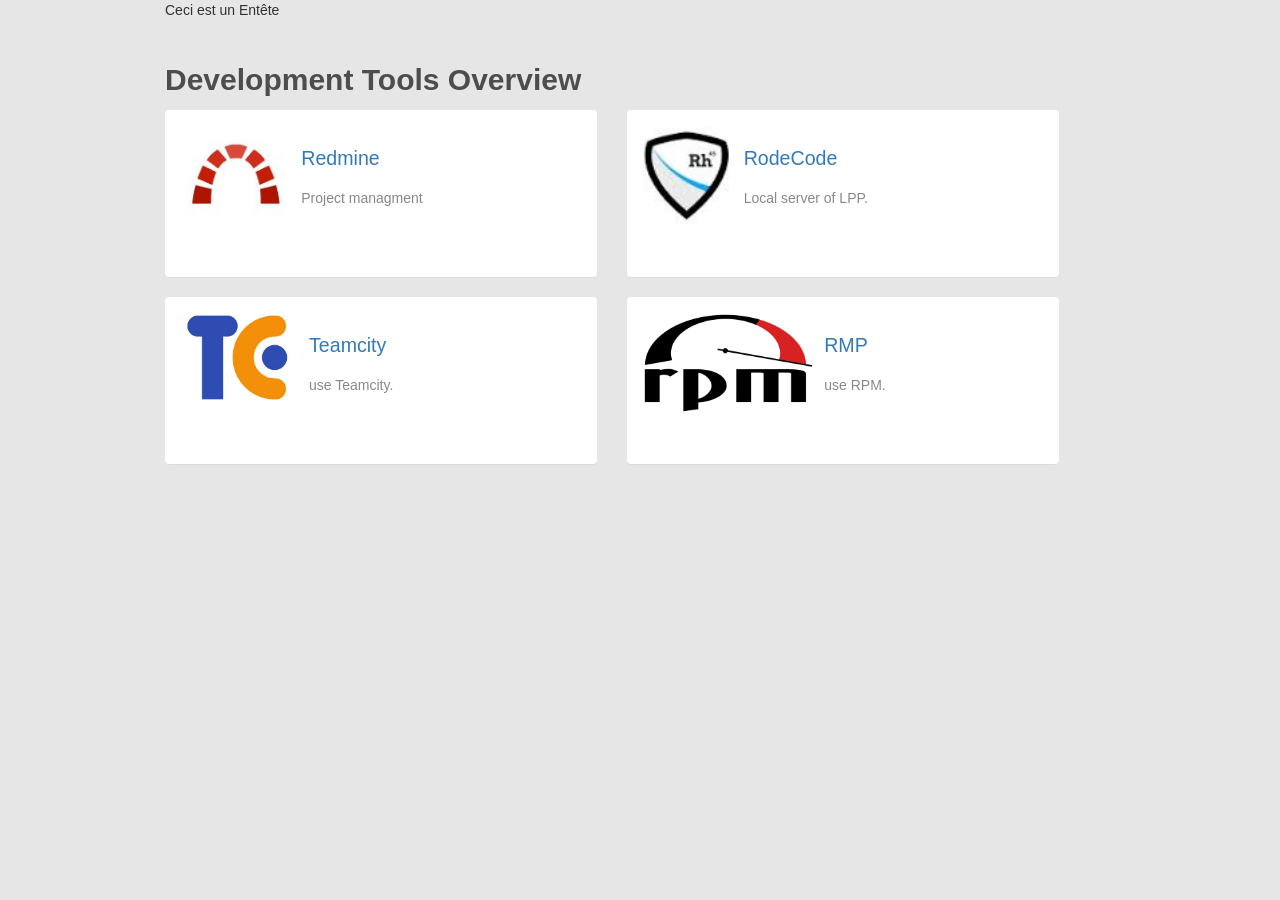
==== hml5/index.html @ b0c160ea "Add index.html and bootstrap css" ====
<!DOCTYPE html>

<html>

<head>

  <meta charset="utf-8">
  <meta http-equiv="X-UA-Compatible" content="IE=edge">
  <meta name="viewport" content="width=device-width, initial-scale=1">
  <link href="main.css" rel="stylesheet" media="screen, print">
  
  <link rel="stylesheet" href="static/bootstrap/css/bootstrap.css">

  <!-- HTML5 Shim and Respond.js IE8 support of HTML5 elements and media queries -->
  <!-- WARNING: Respond.js doesn't work if you view the page via file:// -->
  <!--[if lt IE 9]>
    <script src="https://oss.maxcdn.com/html5shiv/3.7.2/html5shiv.min.js"></script>
    <script src="https://oss.maxcdn.com/respond/1.4.2/respond.min.js"></script>
  <![endif]-->

  <title>Get tools &mdash; LPP Developer Portal</title>
</head>


<body>


  <div class="container">

    <header class="row">
      <div class="col-lg-12">
        Ceci est un Entête
      </div>
    </header>


    <div class="section-content">


      <div class="row">
        <div class="col-lg-12">
          <h2> Development Tools Overview </h2>
        </div>


        <div class="col-sm-6">
          <a class="panel-link" href="https://hephaistos.lpp.polytechnique.fr/redmine">
            <div class="panel panel-default">
              <div class="panel-body">
                <div class="media">
                  <div class="media-left">
                    <img style="height:100px" src="img/Redmine.jpeg">
                  </div>
                  <div class="media-body">
                    <h3>
                      Redmine
                    </h3>
                    <p>Project managment</p>
                  </div>
                </div>
              </div>
            </div>
          </a>
        </div>

        <div class="col-sm-6">
          <a class="panel-link" href="https://hephaistos.lpp.polytechnique.fr/rhodecode">
            <div class="panel panel-default">
              <div class="panel-body">
                <div class="media">
                  <div class="media-left">
                    <img style="height:100px" src="img/rhodecode.jpeg">
                  </div>
                  <div class="media-body">
                    <h3>
                      RodeCode
                    </h3>
                    <p>Local server of LPP.</p>
                  </div>
                </div>
              </div>
            </div>
          </a>
        </div>

        <div class="col-sm-6">
          <a class="panel-link" href="https://hephaistos.lpp.polytechnique.fr/teamcity">
            <div class="panel panel-default">
              <div class="panel-body">
                <div class="media">
                  <div class="media-left">
                    <img style="height:100px" src="img/Teamcity.jpeg">
                  </div>
                  <div class="media-body">
                    <h3>
                      Teamcity
                    </h3>
                    <p>use Teamcity. </p>
                  </div>
                </div>
              </div>
            </div>
          </a>
        </div>

        <div class="col-sm-6">
          <a class="panel-link" href="https://hephaistos.lpp.polytechnique.fr/repositories/Fedora">
            <div class="panel panel-default">
              <div class="panel-body">
                <div class="media">
                  <div class="media-left">
                    <img style="height:100px" src="img/rpm.png">
                  </div>
                  <div class="media-body">
                    <h3>
                      RMP
                    </h3>
                    <p>use RPM. </p>
                  </div>
                </div>
              </div>
            </div>
          </a>
        </div>



      </div>
    </div>
  </div>

</body>

</html>
---- hml5/main.css ----
/**
 * Basic styling
 */
body {
  font-family: "Open Sans", Helvetica, Arial, sans-serif;
  font-size: 18px;
  line-height: 1.5;
  font-weight: 300;
  color: #111;
  background-color: #fdfdfd;
  -webkit-text-size-adjust: 100%; }

/**
 * Set `margin-bottom` to maintain vertical rhythm
 */
h1, h2, h3, h4, h5, h6,
p, blockquote, pre,
ul, ol, dl, figure,
.highlight {
  margin-bottom: 15px; }


.media-body, .media-left, .media-right {
    display: table-cell;
    vertical-align: top;
}

.media-left, .media > .pull-left {
    padding-right: 10px;
}

.row {
    height: 100%;
}

.col-sm-1, .col-sm-10, .col-sm-11, .col-sm-12, .col-sm-2, .col-sm-3, .col-sm-4, .col-sm-5, .col-sm-6, .col-sm-7, .col-sm-8, .col-sm-9 {
    float: left;
    width: 45%;
}

.col-lg-1, .col-lg-10, .col-lg-11, .col-lg-12, .col-lg-2, .col-lg-3, .col-lg-4, .col-lg-5, .col-lg-6, .col-lg-7, .col-lg-8, .col-lg-9, .col-md-1, .col-md-10, .col-md-11, .col-md-12, .col-md-2, .col-md-3, .col-md-4, .col-md-5, .col-md-6, .col-md-7, .col-md-8, .col-md-9, .col-sm-1, .col-sm-10, .col-sm-11, .col-sm-12, .col-sm-2, .col-sm-3, .col-sm-4, .col-sm-5, .col-sm-6, .col-sm-7, .col-sm-8, .col-sm-9, .col-xs-1, .col-xs-10, .col-xs-11, .col-xs-12, .col-xs-2, .col-xs-3, .col-xs-4, .col-xs-5, .col-xs-6, .col-xs-7, .col-xs-8, .col-xs-9 {
    position: relative;
    min-height: 1px;
    padding-right: 15px;
    padding-left: 15px;

}
/**
 * Images
 */
/*img {
 *    max-width: 100%;
 *    vertical-align: middle;
 * }
*/
/**
 * Figures
 */
figure > img {
  display: block; }

figcaption {
  font-size: 15.75px; }

/**
 * Lists
 */
ul, ol {
  margin-left: 30px; }

li > ul,
li > ol {
  margin-bottom: 0; }

/**
 * Headings
 */
h1, h2, h3, h4, h5, h6 {
  font-weight: 300; }

/**
 * Links
 */
a {
  color: #2a7ae2;
  text-decoration: none; }
  a:visited {
    color: #1756a9; }
  a:hover {
    color: #111;
    text-decoration: underline; }

/**
 * Blockquotes
 */
blockquote {
  color: #828282;
  border-left: 4px solid #e8e8e8;
  padding-left: 15px;
  font-size: 18px;
  letter-spacing: -1px;
  font-style: italic; }
  blockquote > :last-child {
    margin-bottom: 0; }

/**
 * Code formatting
 */
pre,
code {
  font-size: 15px;
  border: 1px solid #e8e8e8;
  border-radius: 3px;
  background-color: #eef; }

code {
  padding: 1px 5px; }

pre {
  padding: 8px 12px;
  overflow-x: scroll; }
  pre > code {
    border: 0;
    padding-right: 0;
    padding-left: 0; }

/**
 * Wrapper
 */
.wrapper {
  max-width: -webkit-calc(800px - (30px * 2));
  max-width: calc(800px - (30px * 2));
  margin-right: auto;
  margin-left: auto;
  padding-right: 30px;
  padding-left: 30px; }
  @media screen and (max-width: 800px) {
    .wrapper {
      max-width: -webkit-calc(800px - (30px));
      max-width: calc(800px - (30px));
      padding-right: 15px;
      padding-left: 15px; } }

/**
 * Clearfix
 */
.wrapper:after, .footer-col-wrapper:after {
  content: "";
  display: table;
  clear: both; }

/**
 * Icons
 */
.icon > svg {
  display: inline-block;
  width: 16px;
  height: 16px;
  vertical-align: middle; }
  .icon > svg path {
    fill: #828282; }

/**
 * Site header
 */
#logo-col img {
  margin-bottom: 15px; }

#logo-col h1 {
  padding: 0;
  margin: 0; }

#logo-col a {
  display: block;
  height: 46px; }

#logo-col a span {
  display: none; }

body {
  background-color: #e6e6e6 !important; }

#splash {
  background-color: #2c5aa0;
  background-size: cover !important; }
  #splash h2 {
    color: white;
    padding-bottom: 0;
    font-family: sans-serif; }
  #splash p {
    color: white;
    font-family: sans-serif; }
  #splash img.img-rounded {
    background-color: white;
    padding: 6px;
    width: 100px;
    margin-top: 50px;
    margin-bottom: 50px;
    margin-right: 20px;
    float: left; }

.splash-size-large h2 {
  font-size: 40px !important;
  margin-top: 80px; }
.splash-size-large p {
  font-size: 20px;
  margin-bottom: 80px; }

.splash-size-small h2 {
  font-size: 30px !important;
  margin-top: 60px; }
.splash-size-small p {
  font-size: 15px;
  margin-bottom: 60px; }

.splash-section-homepage {
  background-image: url("/static/img/titles/title_front.jpg") !important; }

.splash-section-start {
  background-image: url("/static/img/titles/title_start.jpg") !important; }

.splash-section-tools {
  background-image: url("/static/img/titles/title_tools.jpg") !important; }

.splash-section-tech {
  background-image: url("/static/img/titles/title_tech.jpg") !important;
  background-position: right 60% !important; }

.splash-section-deploy {
  background-image: url("/static/img/titles/title_deploy.jpg") !important;
  background-position: right 20% !important; }

.splash-section-search, .splash-section-contribute {
  background-image: url("/static/img/titles/title_general.jpg") !important;
  background-position: right 60% !important; }

#front-nav {
  margin-top: 40px;
  margin-bottom: 40px; }
  #front-nav .panel {
    padding: 20px;
    text-align: left;
    min-height: 220px;
    margin-bottom: 0px; }
  #front-nav img {
    height: 50px;
    margin-top: 10px; }
  #front-nav p {
    padding: 0;
    margin: 0; }
  #front-nav h3 {
    padding-left: 0;
    padding-top: 15px !important;
    padding-bottom: 10px !important; }

.banner-contribute {
  background-color: white;
  padding-top: 40px;
  padding-bottom: 40px;
  font-family: sans-serif; }
  .banner-contribute h2 {
    color: #4d4d4d;
    font-size: 30px !important;
    padding-bottom: 0;
    margin-top: 0px; }
  .banner-contribute p {
    font-size: 15px; }
  .banner-contribute a.btn-primary {
    color: white; }

.banner-fedora {
  background-image: url("/static/img/blue-pattern.jpg");
  padding-top: 40px;
  padding-bottom: 40px;
  font-family: sans-serif; }
  .banner-fedora h2 {
    color: #eee;
    font-size: 30px !important;
    padding-bottom: 0;
    margin-top: 0px; }
  .banner-fedora p {
    color: #eee;
    font-size: 15px; }
  .banner-fedora a.btn-primary {
    color: white; }

div.content-menu {
  margin-top: 40px;
  margin-bottom: 40px;
  border: 1px solid transparent;
  box-shadow: 0 1px 1px rgba(0, 0, 0, 0.05); }
  div.content-menu a.active {
    background-color: #2c5aa0 !important; }

.list-group-item {
  border: 0 !important; }

.nothing-hahahah {
  border-top-left-radius: 0px !important;
  border-top-right-radius: 0px !important;
  border-bottom-left-radius: 0px !important;
  border-bottom-right-radius: 0px !important; }

div.content-content {
  margin-top: 40px;
  margin-bottom: 40px;
  background-color: white;
  padding: 20px; }
  div.content-content h1 {
    font-size: 30px !important; }
  div.content-content h2 {
    font-size: 24px !important;
    padding-bottom: 0; }
  div.content-content h1, div.content-content h2, div.content-content h3, div.content-content h4, div.content-content h5, div.content-content h6 {
    color: #4d4d4d !important;
    font-family: sans-serif;
    padding-left: 0px; }
  div.content-content :first-child {
    margin-top: 0px; }
  div.content-content p {
    margin-left: 0px;
    color: #111; }

.section-content {
  margin-bottom: 40px;
  margin-top: 10px; }
  .section-content h2 {
    color: #4d4d4d;
    font-size: 30px !important;
    padding-bottom: 0;
    padding-top: 30px; }
  .section-content :first-child {
    margin-top: 0px; }

#menu-col, #search-col {
  margin-top: 12px; }

#attribution a {
  color: white;
  font-size: 0.9em; }

#attribution {
  opacity: .3; }

.title {
  height: 180px;
  margin-bottom: 30px; }
  .title #page-title {
    padding-top: 20px; }
  .title img.img-rounded {
    background-color: white;
    padding: 6px;
    width: 100px;
    margin-top: 30px;
    margin-right: 20px;
    float: left; }
  .title h1 {
    margin-top: 60px; }

@media all and (min-width: 768px) {
  .title #page-description p {
    font-size: 14pt !important;
    height: 115px;
    display: table-cell !important;
    vertical-align: middle !important;
    padding-top: 35px; } }
@media all and (max-width: 767px) {
  .title img.img-circle {
    padding: 3px;
    width: 50px; }
  .title h1 {
    margin-top: 40px;
    font-size: 1.8em; }
  .title #page-description p {
    font-size: 1em !important;
    height: 70px;
    display: table-cell !important;
    padding-top: 15px; } }
/***
 * Site search
 */
.entries {
  position: absolute;
  top: 44px;
  right: 15px;
  background: white;
  color: black;
  border: 1px solid #e8e8e8;
  border-bottom-right-radius: 5px;
  border-bottom-left-radius: 5px;
  border-top: 0;
  padding: 5px;
  z-index: 10;
  width: 288px; }

.entries p {
  padding: 0;
  margin: 0; }

/***
 * Site nav
 */
#top {
  padding-top: 20px; }

#logo-col img {
  float: left; }

#splash nav a, #splash {
  color: white; }

#splash nav a {
  font-size: 1.2em; }

#splash nav a:hover {
  text-decoration: underline;
  background-color: transparent !important; }

body .nav li.active a,
body .nav li a:hover {
  background: none;
  text-decoration: underline; }

.btn.glyphicon {
  margin-top: -2px !important; }

#search {
  margin-top: 10px !important; }

#headline-search {
  width: 500px;
  margin-left: auto;
  margin-right: auto;
  margin-top: 60px;
  margin-bottom: 22px; }

.site-header {
  border-top: 5px solid #424242;
  border-bottom: 1px solid #e8e8e8;
  min-height: 56px;
  position: relative; }

.site-title {
  font-size: 26px;
  line-height: 56px;
  letter-spacing: -1px;
  margin-bottom: 0;
  float: left; }
  .site-title, .site-title:visited {
    color: #424242; }

.site-nav {
  float: right;
  line-height: 56px; }
  .site-nav .menu-icon {
    display: none; }
  .site-nav .page-link {
    color: #111;
    line-height: 1.5; }
    .site-nav .page-link:not(:first-child) {
      margin-left: 20px; }
  @media screen and (max-width: 600px) {
    .site-nav {
      position: absolute;
      top: 9px;
      right: 30px;
      background-color: #fdfdfd;
      border: 1px solid #e8e8e8;
      border-radius: 5px;
      text-align: right; }
      .site-nav .menu-icon {
        display: block;
        float: right;
        width: 36px;
        height: 26px;
        line-height: 0;
        padding-top: 10px;
        text-align: center; }
        .site-nav .menu-icon > svg {
          width: 18px;
          height: 15px; }
          .site-nav .menu-icon > svg path {
            fill: #424242; }
      .site-nav .trigger {
        clear: both;
        display: none; }
      .site-nav:hover .trigger {
        display: block;
        padding-bottom: 5px; }
      .site-nav .page-link {
        display: block;
        padding: 5px 10px; } }

/**
 * Site footer
 */
footer {
  margin-top: 0px; }

.site-footer {
  border-top: 1px solid #e8e8e8;
  padding: 30px 0; }

.footer-heading {
  font-size: 18px;
  margin-bottom: 15px; }

.contact-list,
.social-media-list {
  list-style: none;
  margin-left: 0; }

.footer-col-wrapper {
  font-size: 15px;
  color: #828282;
  margin-left: -15px; }

.footer-col {
  float: left;
  margin-bottom: 15px;
  padding-left: 15px; }

.footer-col-1 {
  width: -webkit-calc(35% - (30px / 2));
  width: calc(35% - (30px / 2)); }

.footer-col-2 {
  width: -webkit-calc(20% - (30px / 2));
  width: calc(20% - (30px / 2)); }

.footer-col-3 {
  width: -webkit-calc(45% - (30px / 2));
  width: calc(45% - (30px / 2)); }

@media screen and (max-width: 800px) {
  .footer-col-1,
  .footer-col-2 {
    width: -webkit-calc(50% - (30px / 2));
    width: calc(50% - (30px / 2)); }

  .footer-col-3 {
    width: -webkit-calc(100% - (30px / 2));
    width: calc(100% - (30px / 2)); } }
@media screen and (max-width: 600px) {
  .footer-col {
    float: none;
    width: -webkit-calc(100% - (30px / 2));
    width: calc(100% - (30px / 2)); } }
.footer {
  background-color: #e6e6e6;
  color: #777;
  font-size: 13px;
  padding-bottom: 0;
  padding-left: 0;
  padding-right: 0;
  padding-top: 30px;
  font-family: "Open sans"; }
  .footer .widget-title {
    color: #8d8d8d;
    font-size: 17px;
    font-weight: bold;
    margin: 0 0 20px 0;
    text-transform: uppercase; }
  .footer .widget-body {
    color: #777;
    font-size: 13px; }
  .footer dd {
    line-height: 1.6;
    margin-left: 0; }
  .footer a {
    color: #000 !important; }

/**
 * Page content
 */
.page-content {
  padding: 30px 0; }

.page-heading {
  font-size: 20px; }

.post-list {
  margin-left: 0;
  list-style: none; }
  .post-list > li {
    margin-bottom: 30px; }

.post-meta {
  font-size: 15.75px;
  color: #828282; }

.post-link {
  display: block;
  font-size: 24px; }

/**
 * Posts
 */
.post-header {
  margin-bottom: 30px; }

.post-title {
  font-size: 42px;
  letter-spacing: -1px;
  line-height: 1; }
  @media screen and (max-width: 800px) {
    .post-title {
      font-size: 36px; } }

.post-content {
  margin-bottom: 30px; }
  .post-content h2 {
    font-size: 32px; }
    @media screen and (max-width: 800px) {
      .post-content h2 {
        font-size: 28px; } }
  .post-content h3 {
    font-size: 26px; }
    @media screen and (max-width: 800px) {
      .post-content h3 {
        font-size: 22px; } }
  .post-content h4 {
    font-size: 20px; }
    @media screen and (max-width: 800px) {
      .post-content h4 {
        font-size: 18px; } }

h3 {
  margin-top: 1.2em;
  margin-bottom: 1.6em; }

h3 a, h3 a:visited {
  color: #3c6eb4;
  font-weight: semibold; }

.headlines {
  width: 100% !important;
  margin-left: 0;
  margin-right: 0; }
  .headlines .headlines-body {
    padding: 32px 5px 44px 5px; }
  .headlines img {
    padding-top: 14px; }

.headlines#devassistant {
  background-image: url("/static/img/noisy_grid.png") !important;
  background-repeat: repeat; }
  .headlines#devassistant p, .headlines#devassistant h2 {
    text-align: left; }

.container + .container {
  padding-bottom: 2em; }

#blog-headlines {
  background-image: url("/static/img/footer_lodyas.png") !important;
  background-repeat: repeat;
  color: white;
  width: 100% !important;
  padding: 22px 0; }

#blog-features h2 span,
#blog-headlines h2 span {
  background-color: #3c6eb4 !important;
  padding: 0px 5px 2px;
  text-transform: uppercase;
  font-size: 45%;
  color: white;
  padding-bottom: 0px; }
#blog-features h2,
#blog-headlines h2 {
  font-size: 2.2em !important;
  padding-bottom: 0px; }
#blog-features h3,
#blog-headlines h3 {
  font-face: "Open Sans" !important;
  font-weight: 600 !important;
  font-size: 150%; }
#blog-features p,
#blog-headlines p {
  color: #a5a8aa; }
#blog-features p.byline,
#blog-headlines p.byline {
  color: #6f7276; }

#blog-features p {
  color: #6f7276; }
#blog-features p.byline {
  color: #60605b;
  font-size: 14pt;
  margin-top: -8px; }
#blog-features p.date {
  font-style: italic;
  color: #a5a8aa;
  margin-top: -8px; }

h2 {
  font-size: 1.5em !important;
  font-weight: 700;
  color: #888;
  padding-bottom: 14px; }

.panel-link div.panel {
  min-height: 165px; }
  .panel-link div.panel h3 {
    font-size: 1.4em !important;
    font-weight: normal !important;
    color: #337ab7;
    display: table-cell !important;
    padding-top: 12px;
    padding-bottom: 10px; }
  .panel-link div.panel p {
    color: #888; }
  .panel-link div.panel p:hover {
    text-decoration: none; }

.panel-link:hover {
  text-decoration: none !important; }
  .panel-link:hover .panel-default {
    border-top-color: #337ab7;
    border-right-color: #337ab7;
    border-bottom-color: #337ab7;
    border-left-color: #337ab7; }

/**
 * Syntax highlighting styles
 */
.highlight {
  background: #fff; }
  .highlight .c {
    color: #998;
    font-style: italic; }
  .highlight .err {
    color: #a61717;
    background-color: #e3d2d2; }
  .highlight .k {
    font-weight: bold; }
  .highlight .o {
    font-weight: bold; }
  .highlight .cm {
    color: #998;
    font-style: italic; }
  .highlight .cp {
    color: #999;
    font-weight: bold; }
  .highlight .c1 {
    color: #998;
    font-style: italic; }
  .highlight .cs {
    color: #999;
    font-weight: bold;
    font-style: italic; }
  .highlight .gd {
    color: #000;
    background-color: #fdd; }
  .highlight .gd .x {
    color: #000;
    background-color: #faa; }
  .highlight .ge {
    font-style: italic; }
  .highlight .gr {
    color: #a00; }
  .highlight .gh {
    color: #999; }
  .highlight .gi {
    color: #000;
    background-color: #dfd; }
  .highlight .gi .x {
    color: #000;
    background-color: #afa; }
  .highlight .go {
    color: #888; }
  .highlight .gp {
    color: #555; }
  .highlight .gs {
    font-weight: bold; }
  .highlight .gu {
    color: #aaa; }
  .highlight .gt {
    color: #a00; }
  .highlight .kc {
    font-weight: bold; }
  .highlight .kd {
    font-weight: bold; }
  .highlight .kp {
    font-weight: bold; }
  .highlight .kr {
    font-weight: bold; }
  .highlight .kt {
    color: #458;
    font-weight: bold; }
  .highlight .m {
    color: #099; }
  .highlight .s {
    color: #d14; }
  .highlight .na {
    color: #008080; }
  .highlight .nb {
    color: #0086B3; }
  .highlight .nc {
    color: #458;
    font-weight: bold; }
  .highlight .no {
    color: #008080; }
  .highlight .ni {
    color: #800080; }
  .highlight .ne {
    color: #900;
    font-weight: bold; }
  .highlight .nf {
    color: #900;
    font-weight: bold; }
  .highlight .nn {
    color: #555; }
  .highlight .nt {
    color: #000080; }
  .highlight .nv {
    color: #008080; }
  .highlight .ow {
    font-weight: bold; }
  .highlight .w {
    color: #bbb; }
  .highlight .mf {
    color: #099; }
  .highlight .mh {
    color: #099; }
  .highlight .mi {
    color: #099; }
  .highlight .mo {
    color: #099; }
  .highlight .sb {
    color: #d14; }
  .highlight .sc {
    color: #d14; }
  .highlight .sd {
    color: #d14; }
  .highlight .s2 {
    color: #d14; }
  .highlight .se {
    color: #d14; }
  .highlight .sh {
    color: #d14; }
  .highlight .si {
    color: #d14; }
  .highlight .sx {
    color: #d14; }
  .highlight .sr {
    color: #009926; }
  .highlight .s1 {
    color: #d14; }
  .highlight .ss {
    color: #990073; }
  .highlight .bp {
    color: #999; }
  .highlight .vc {
    color: #008080; }
  .highlight .vg {
    color: #008080; }
  .highlight .vi {
    color: #008080; }
  .highlight .il {
    color: #099; }

@media all and (max-width: 1100px) {
  nav .nav {
    clear: both;
    padding-left: 10px; }
    nav .nav li {
      float: left; }

  #search {
    margin-bottom: 20px; }

  .entries {
    width: calc(100% - 30px);
    right: none;
    left: 15px; } }
@media all and (max-width: 768px) {
  .entries {
    top: 34px; }

  .carousel .headlines img {
    width: 250px; } }
@media all and (min-width: 781px) {
  .carousel .headlines {
    min-height: 290px; } }
@media all and (min-width: 1100px) {
  #search {
    position: absolute;
    top: 0px;
    right: 15px;
    z-index: 10;
    width: 288px; }

  .carousel .headlines {
    min-height: 240px; } }
@media all and (max-width: 780px) {
  body .row {
    margin-left: 0;
    margin-right: 0; }

  #headlines {
    text-align: center;
    padding: 10px; }

  #headline-search {
    width: 100%; }

  .headlines {
    min-height: 440px; }

  .headlines h2, .headlines p {
    margin-left: 50px; } }
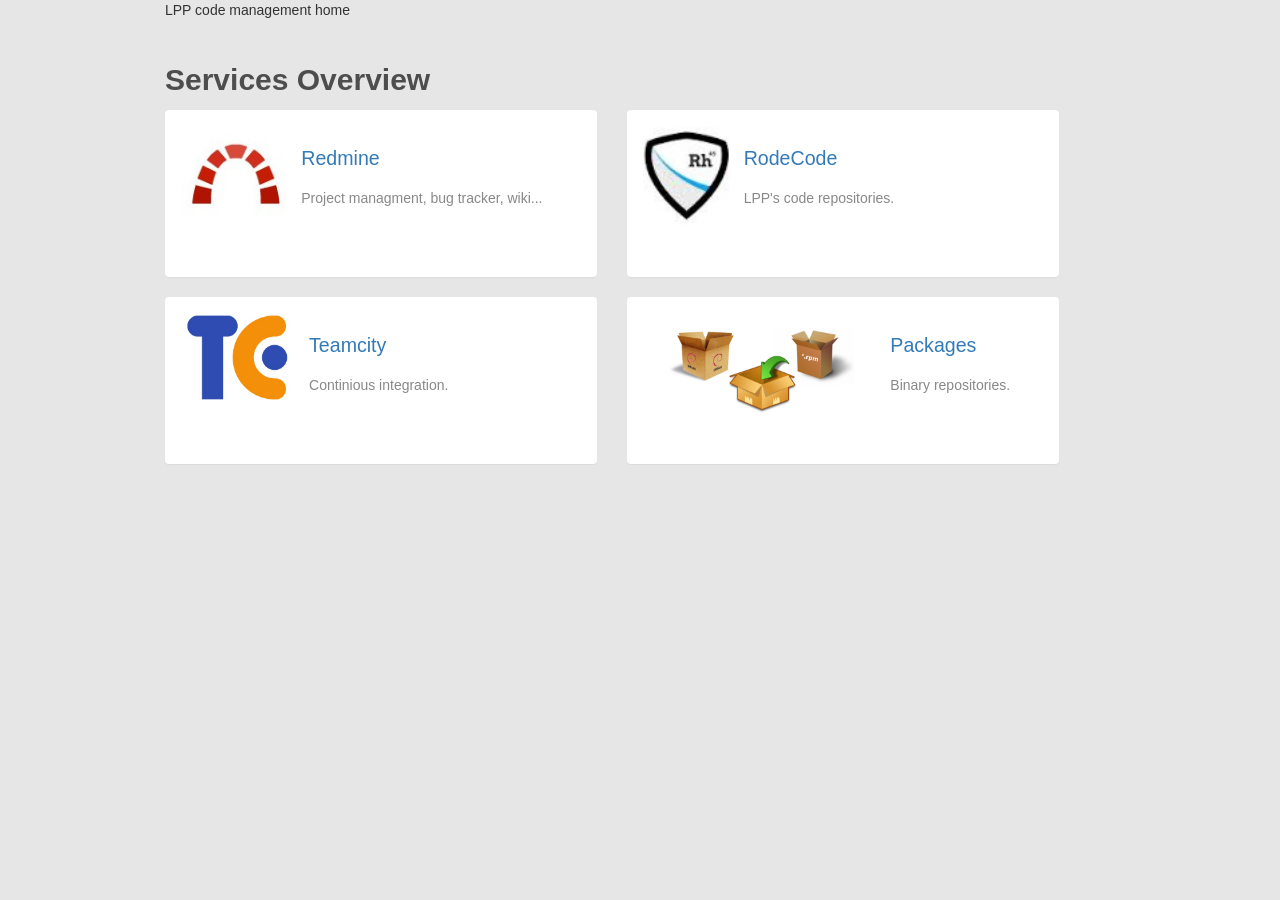
==== commit 5d6d4569: "Completed text and changed packages logo. Signed-off-by: Alexis Jeandet <alexis.jeandet@member.fsf.o" ====
--- a/hml5/index.html
+++ b/hml5/index.html
@@ -29,7 +29,7 @@
 
     <header class="row">
       <div class="col-lg-12">
-        Ceci est un Entête
+        LPP code management home
       </div>
     </header>
 
@@ -39,7 +39,7 @@
 
       <div class="row">
         <div class="col-lg-12">
-          <h2> Development Tools Overview </h2>
+          <h2> Services Overview </h2>
         </div>
 
 
@@ -55,7 +55,7 @@
                     <h3>
                       Redmine
                     </h3>
-                    <p>Project managment</p>
+                    <p>Project managment, bug tracker, wiki...</p>
                   </div>
                 </div>
               </div>
@@ -75,7 +75,7 @@
                     <h3>
                       RodeCode
                     </h3>
-                    <p>Local server of LPP.</p>
+                    <p>LPP's code repositories.</p>
                   </div>
                 </div>
               </div>
@@ -95,7 +95,7 @@
                     <h3>
                       Teamcity
                     </h3>
-                    <p>use Teamcity. </p>
+                    <p>Continious integration. </p>
                   </div>
                 </div>
               </div>
@@ -109,13 +109,13 @@
               <div class="panel-body">
                 <div class="media">
                   <div class="media-left">
-                    <img style="height:100px" src="img/rpm.png">
+                    <img style="height:100px" src="img/packages.png">
                   </div>
                   <div class="media-body">
                     <h3>
-                      RMP
+                      Packages
                     </h3>
-                    <p>use RPM. </p>
+                    <p>Binary repositories. </p>
                   </div>
                 </div>
               </div>
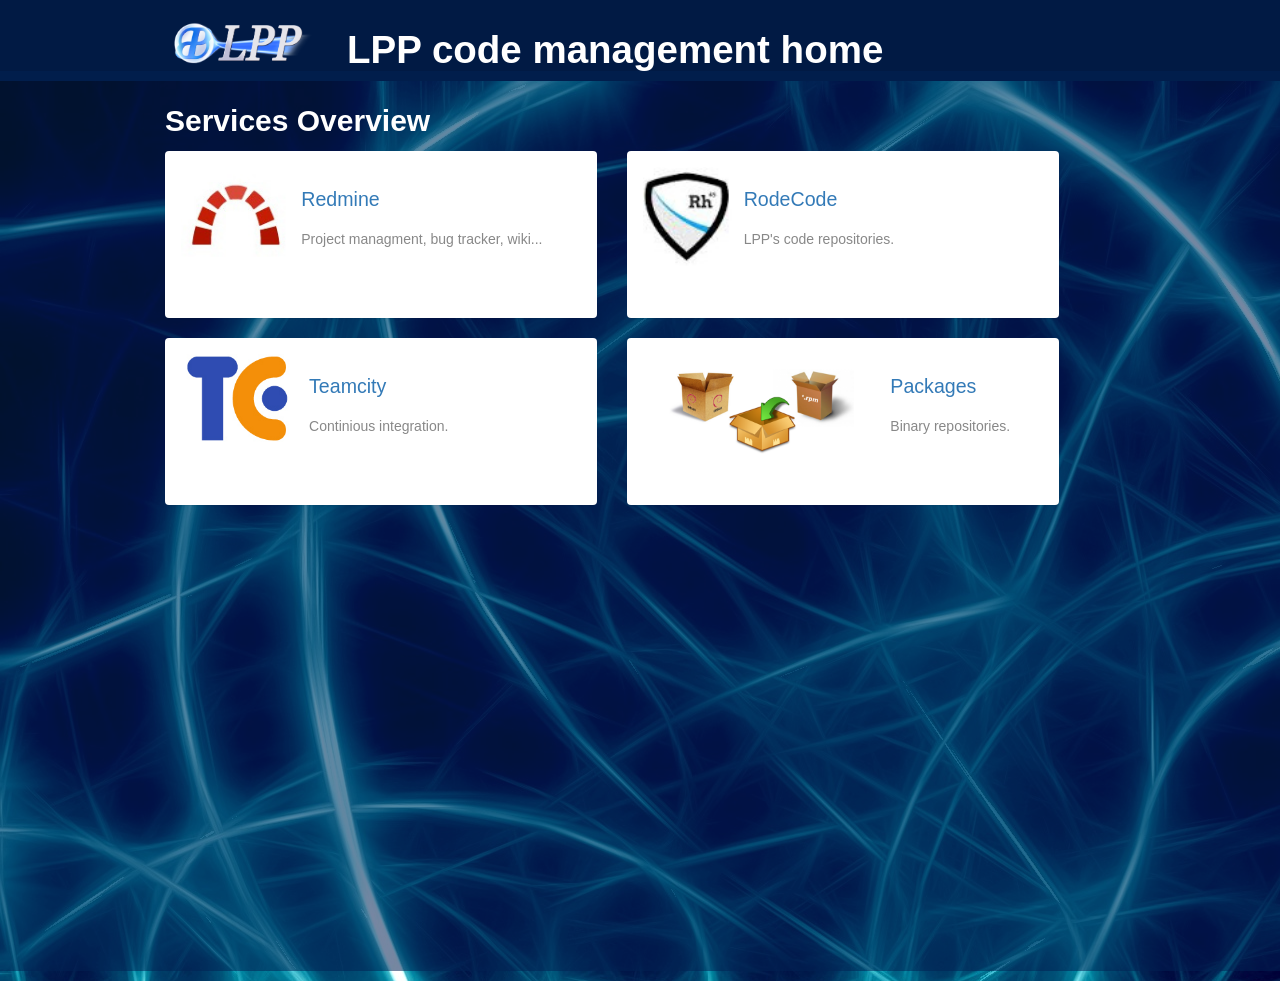
==== commit d95b2653: "new color" ====
--- a/hml5/index.html
+++ b/hml5/index.html
@@ -8,7 +8,7 @@
   <meta http-equiv="X-UA-Compatible" content="IE=edge">
   <meta name="viewport" content="width=device-width, initial-scale=1">
   <link href="main.css" rel="stylesheet" media="screen, print">
-  
+
   <link rel="stylesheet" href="static/bootstrap/css/bootstrap.css">
 
   <!-- HTML5 Shim and Respond.js IE8 support of HTML5 elements and media queries -->
@@ -24,21 +24,34 @@
 
 <body>
 
+  <!-- TOP header -->
+  <div id="splash" class="splash-size-small splash-section-tools">
+      <div class="container">
+        <div class="row" id="top">
+  <div class="col-sm-2" id="logo-col">
+    <div class="text-center">
+      <h1>
+          <img src="img/logo_LPP.png" style="height: 46px; width: 152px;">
+      </h1>
+    </div>
+  </div>
 
-  <div class="container">
+  <div id="title" class="col-sm-6">
+    <h1>  LPP code management home  </h1>
+  </div>
 
-    <header class="row">
-      <div class="col-lg-12">
-        LPP code management home
-      </div>
-    </header>
+  </div>
+  </div>
+  </div>
 
+  <div id="content" class="container">
 
+    <div class="layer">
     <div class="section-content">
 
 
       <div class="row">
-        <div class="col-lg-12">
+        <div id="title" class="col-lg-12">
           <h2> Services Overview </h2>
         </div>
 
@@ -128,6 +141,7 @@
       </div>
     </div>
   </div>
+</div>
 
 </body>
 
--- a/hml5/main.css
+++ b/hml5/main.css
@@ -3,15 +3,53 @@
 /**
  * Basic styling
  */
+html {
+  height: 100%;
+}
+
 body {
   font-family: "Open Sans", Helvetica, Arial, sans-serif;
   font-size: 18px;
   line-height: 1.5;
+  height: 100%;
   font-weight: 300;
   color: #111;
   background-color: #fdfdfd;
+
   -webkit-text-size-adjust: 100%; }
 
+#content {
+
+  background-image: url(img/background.jpg);
+  width:  auto;
+  height: 100%;
+
+}
+
+.layer {
+    height: 100%;
+    margin-top: -20px;
+    margin-bottom: 0px;
+    background-color: rgba(2, 34, 83, 0.54);
+    /*  background-color : linear-gradient(0deg, #4F364C, #FFFFFF); */
+
+}
+
+.section-content{
+  width: 940px;
+  margin-right: auto;
+  margin-left: auto;
+
+
+}
+
+#logo-col{
+  width : auto;
+}
+
+#title{
+  width : auto;
+}
 /**
  * Set `margin-bottom` to maintain vertical rhythm
  */
@@ -45,8 +83,9 @@
     min-height: 1px;
     padding-right: 15px;
     padding-left: 15px;
-
-}
+}
+
+
 /**
  * Images
  */
@@ -79,6 +118,10 @@
  */
 h1, h2, h3, h4, h5, h6 {
   font-weight: 300; }
+
+#title > h2, #title > h1 {
+  color : #fff;
+}
 
 /**
  * Links
@@ -183,7 +226,7 @@
   background-color: #e6e6e6 !important; }
 
 #splash {
-  background-color: #2c5aa0;
+  background-color: rgb(1, 26, 68);
   background-size: cover !important; }
   #splash h2 {
     color: white;
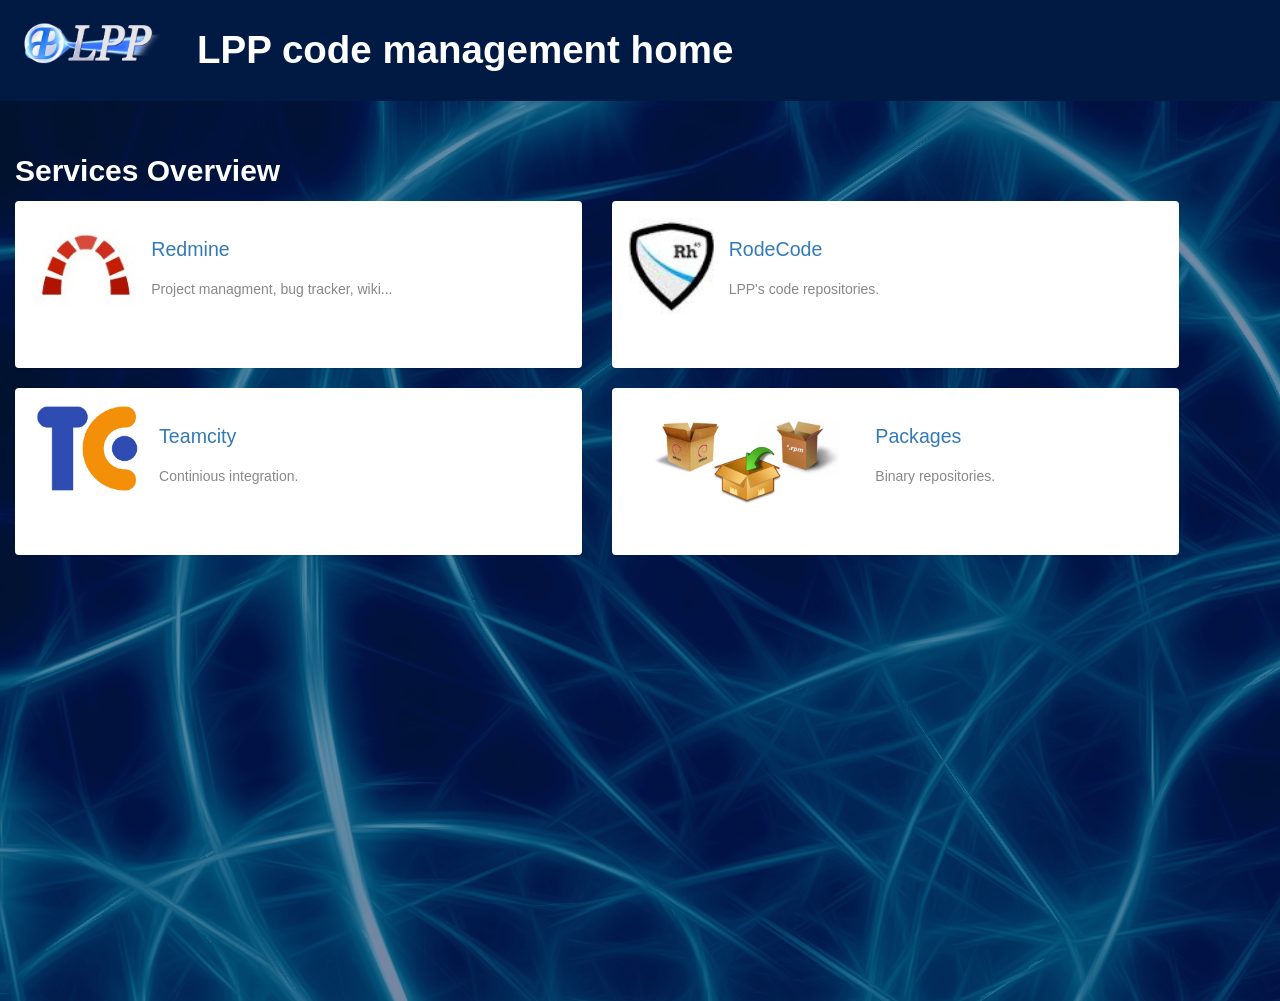
==== commit ff3a8684: "modify presentation for smartphones" ====
--- a/hml5/index.html
+++ b/hml5/index.html
@@ -26,7 +26,7 @@
 
   <!-- TOP header -->
   <div id="splash" class="splash-size-small splash-section-tools">
-      <div class="container">
+      <div class="container" id="title_container">
         <div class="row" id="top">
   <div class="col-sm-2" id="logo-col">
     <div class="text-center">
@@ -56,7 +56,7 @@
         </div>
 
 
-        <div class="col-sm-6">
+        <div class="col-md-6 col-sm-12">
           <a class="panel-link" href="https://hephaistos.lpp.polytechnique.fr/redmine">
             <div class="panel panel-default">
               <div class="panel-body">
@@ -76,7 +76,7 @@
           </a>
         </div>
 
-        <div class="col-sm-6">
+        <div class="col-md-6 col-sm-12">
           <a class="panel-link" href="https://hephaistos.lpp.polytechnique.fr/rhodecode">
             <div class="panel panel-default">
               <div class="panel-body">
@@ -96,7 +96,7 @@
           </a>
         </div>
 
-        <div class="col-sm-6">
+        <div class="col-md-6 col-sm-12">
           <a class="panel-link" href="https://hephaistos.lpp.polytechnique.fr/teamcity">
             <div class="panel panel-default">
               <div class="panel-body">
@@ -116,7 +116,7 @@
           </a>
         </div>
 
-        <div class="col-sm-6">
+        <div class="col-md-6 col-sm-12">
           <a class="panel-link" href="https://hephaistos.lpp.polytechnique.fr/repositories/Fedora">
             <div class="panel panel-default">
               <div class="panel-body">
--- a/hml5/main.css
+++ b/hml5/main.css
@@ -5,6 +5,7 @@
  */
 html {
   height: 100%;
+  background-color: rgba(2, 34, 83);
 }
 
 body {
@@ -15,28 +16,34 @@
   font-weight: 300;
   color: #111;
   background-color: #fdfdfd;
-
   -webkit-text-size-adjust: 100%; }
 
+#title_container {
+  width: inherit;
+}
+
 #content {
 
   background-image: url(img/background.jpg);
-  width:  auto;
+  background-repeat: no-repeat;;
+  width:  100%;
   height: 100%;
+  padding-right: 0px;
+  padding-left: 0px;
 
 }
 
 .layer {
-    height: 100%;
-    margin-top: -20px;
-    margin-bottom: 0px;
+    height: inherit;
+    margin-top: -10px;
+    margin-bottom: -40px;
     background-color: rgba(2, 34, 83, 0.54);
     /*  background-color : linear-gradient(0deg, #4F364C, #FFFFFF); */
 
 }
 
 .section-content{
-  width: 940px;
+  width: inherit;;
   margin-right: auto;
   margin-left: auto;
 
@@ -71,6 +78,7 @@
 
 .row {
     height: 100%;
+    padding: 20px;
 }
 
 .col-sm-1, .col-sm-10, .col-sm-11, .col-sm-12, .col-sm-2, .col-sm-3, .col-sm-4, .col-sm-5, .col-sm-6, .col-sm-7, .col-sm-8, .col-sm-9 {
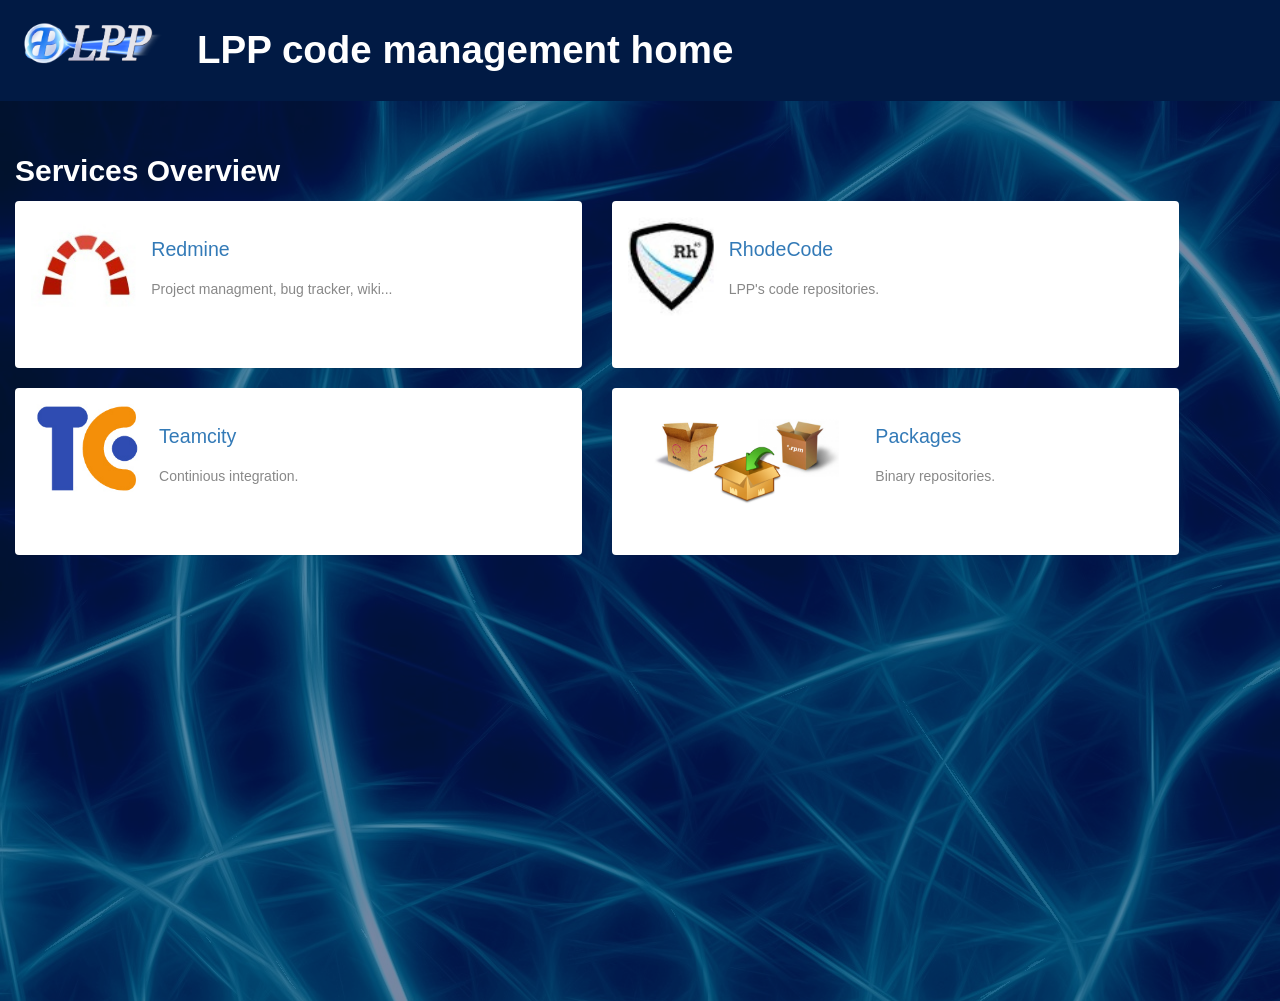
==== commit 9805b511: "Fixed small typo. Changed tab name to "LPP Developer Portal". Signed-off-by: Alexis Jeandet <alexis." ====
--- a/hml5/index.html
+++ b/hml5/index.html
@@ -18,7 +18,7 @@
     <script src="https://oss.maxcdn.com/respond/1.4.2/respond.min.js"></script>
   <![endif]-->
 
-  <title>Get tools &mdash; LPP Developer Portal</title>
+  <title>LPP Developer Portal</title>
 </head>
 
 
@@ -86,7 +86,7 @@
                   </div>
                   <div class="media-body">
                     <h3>
-                      RodeCode
+                      RhodeCode
                     </h3>
                     <p>LPP's code repositories.</p>
                   </div>
--- a/hml5/main.css
+++ b/hml5/main.css
@@ -4,7 +4,7 @@
  * Basic styling
  */
 html {
-  height: 100%;
+  height: 900px;
   background-color: rgba(2, 34, 83);
 }
 
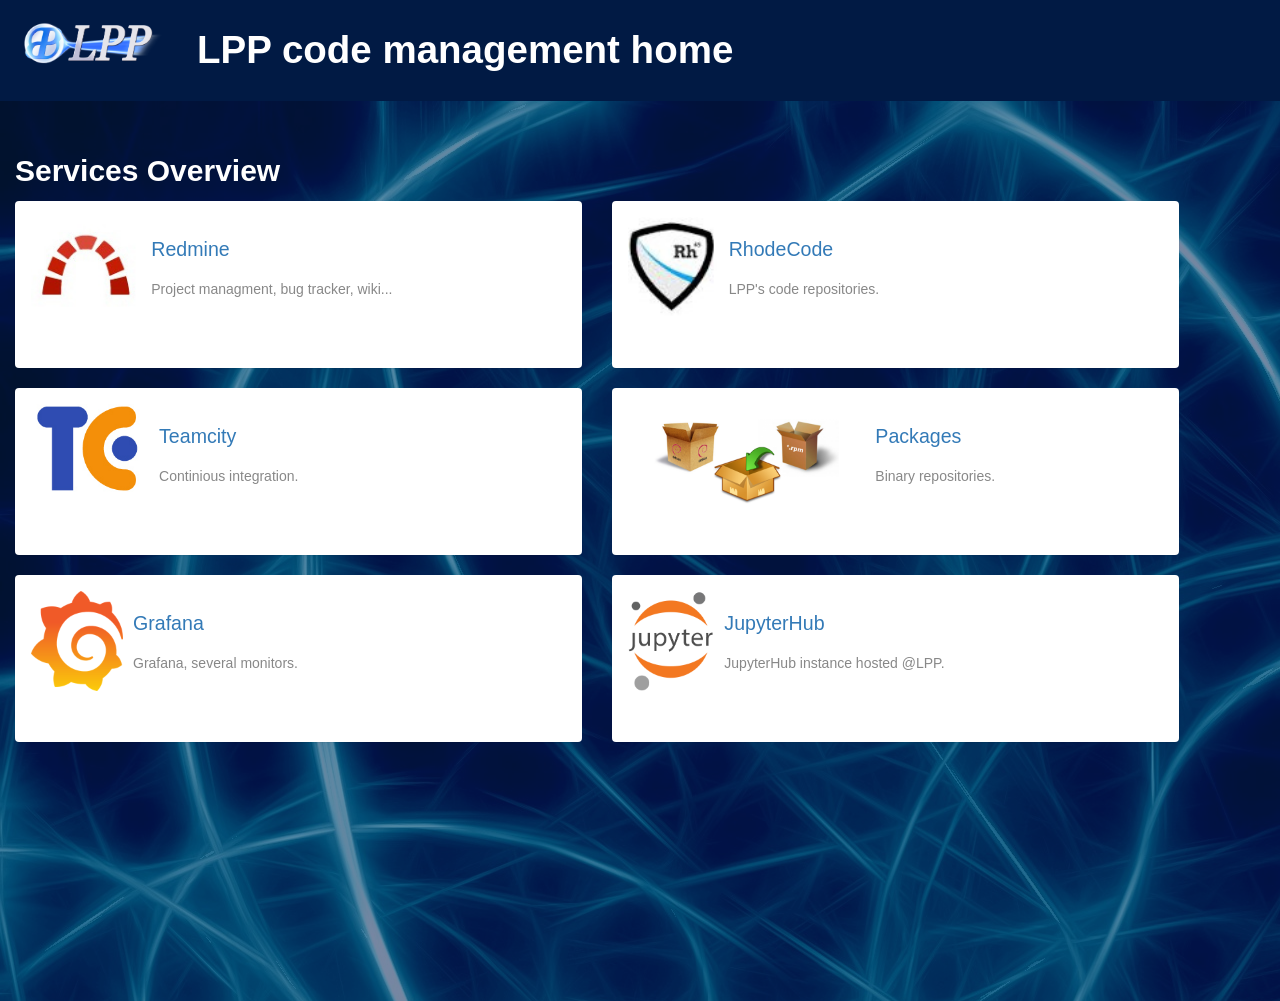
==== commit 1c1a933d: "Added jupyter and grafana links Signed-off-by: Alexis Jeandet <alexis.jeandet@member.fsf.org>" ====
--- a/hml5/index.html
+++ b/hml5/index.html
@@ -31,7 +31,9 @@
   <div class="col-sm-2" id="logo-col">
     <div class="text-center">
       <h1>
+      <a href="https://www.lpp.polytechnique.fr">
           <img src="img/logo_LPP.png" style="height: 46px; width: 152px;">
+      </a>
       </h1>
     </div>
   </div>
@@ -135,7 +137,47 @@
             </div>
           </a>
         </div>
-
+        
+       <div class="col-md-6 col-sm-12">
+          <a class="panel-link" href="https://hephaistos.lpp.polytechnique.fr/grafana">
+            <div class="panel panel-default">
+              <div class="panel-body">
+                <div class="media">
+                  <div class="media-left">
+                    <img style="height:100px" src="img/grafana.png">
+                  </div>
+                  <div class="media-body">
+                    <h3>
+                      Grafana
+                    </h3>
+                    <p>Grafana, several monitors. </p>
+                  </div>
+                </div>
+              </div>
+            </div>
+          </a>
+        </div>
+        
+        
+       <div class="col-md-6 col-sm-12">
+          <a class="panel-link" href="https://hephaistos.lpp.polytechnique.fr/jupyter">
+            <div class="panel panel-default">
+              <div class="panel-body">
+                <div class="media">
+                  <div class="media-left">
+                    <img style="height:100px" src="img/Jupyter.png">
+                  </div>
+                  <div class="media-body">
+                    <h3>
+                      JupyterHub
+                    </h3>
+                    <p>JupyterHub instance hosted @LPP. </p>
+                  </div>
+                </div>
+              </div>
+            </div>
+          </a>
+        </div>
 
 
       </div>
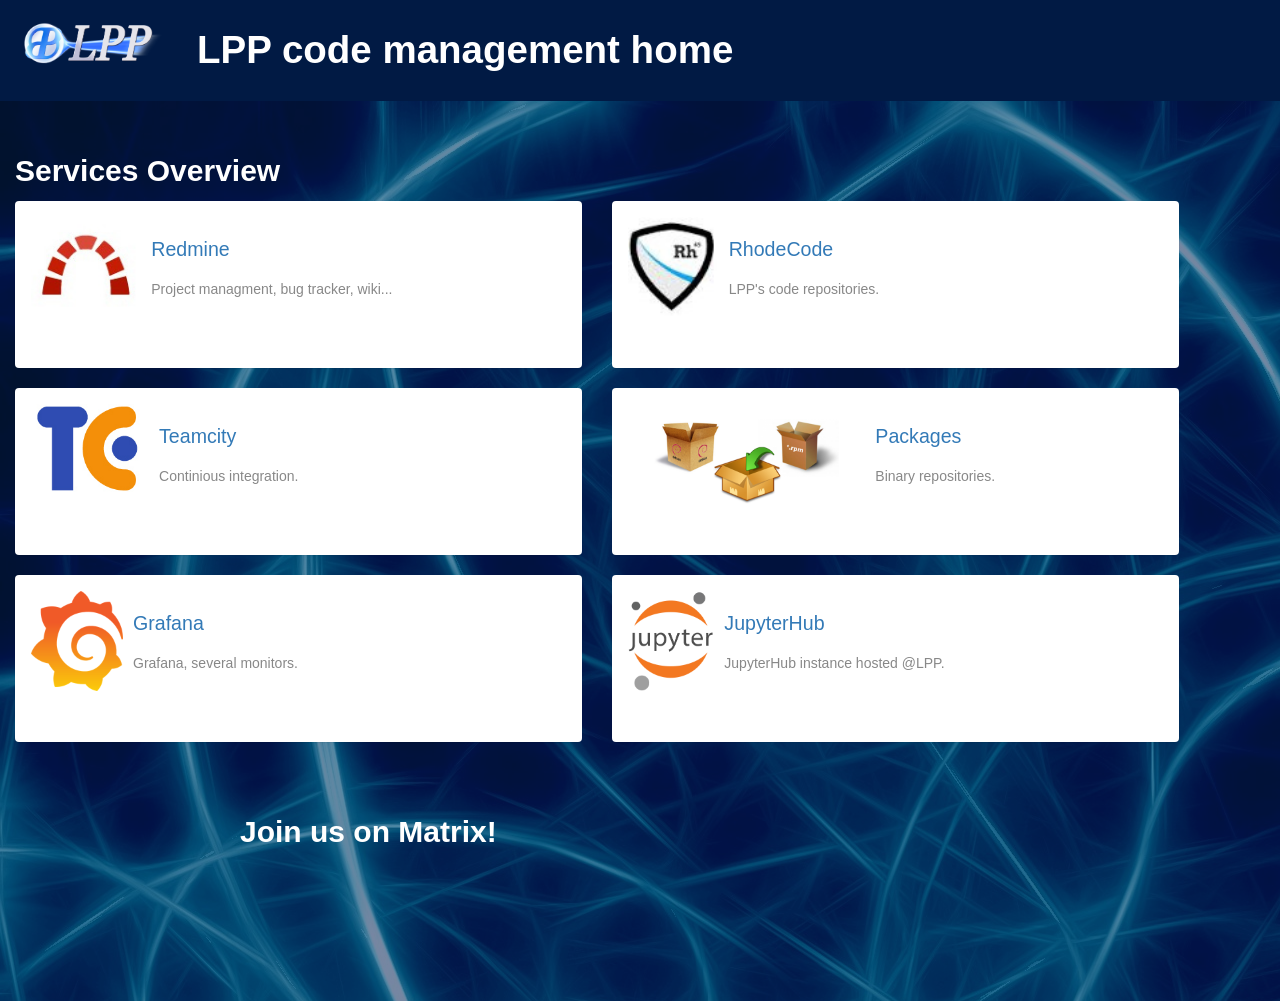
==== commit cfb55a29: "Adds matrix link Signed-off-by: Alexis Jeandet <alexis.jeandet@member.fsf.org>" ====
--- a/hml5/index.html
+++ b/hml5/index.html
@@ -56,7 +56,6 @@
         <div id="title" class="col-lg-12">
           <h2> Services Overview </h2>
         </div>
-
 
         <div class="col-md-6 col-sm-12">
           <a class="panel-link" href="https://hephaistos.lpp.polytechnique.fr/redmine">
@@ -157,8 +156,7 @@
             </div>
           </a>
         </div>
-        
-        
+
        <div class="col-md-6 col-sm-12">
           <a class="panel-link" href="https://hephaistos.lpp.polytechnique.fr/jupyter">
             <div class="panel panel-default">
@@ -179,8 +177,14 @@
           </a>
         </div>
 
+      </div>
 
+      <div style="width:800px; margin:0 auto;">
+            <h2>
+              <a style="color: white; alignment: center" href="https://matrix.to/#/!aMGyiNNXheOhQByCcN:matrix.org?via=matrix.org">Join us on Matrix!</a>
+            </h2>
       </div>
+
     </div>
   </div>
 </div>
